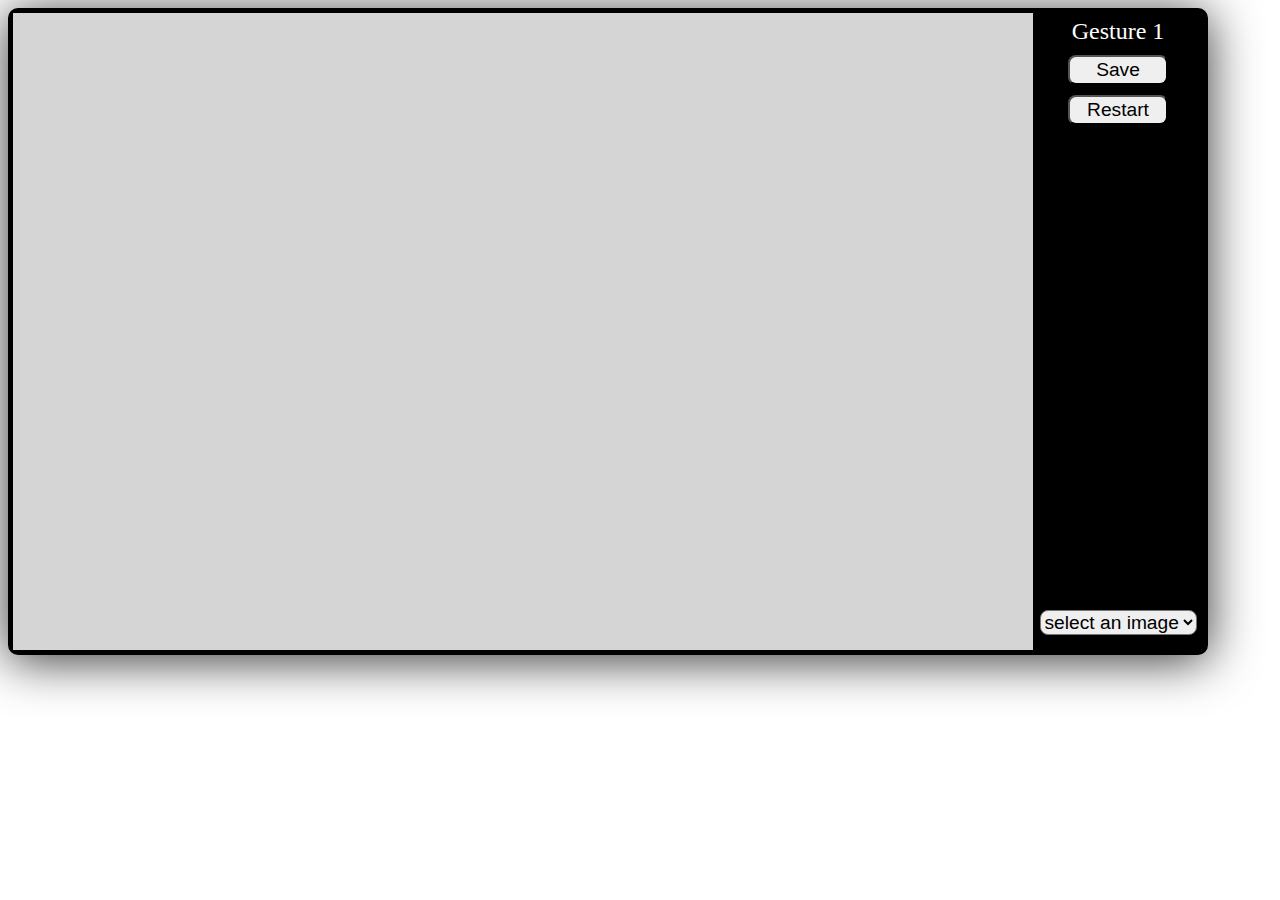
==== index.html @ 052070c7 "files for testing app" ====
<!doctype html>
<head>
  <title>6.857 Picture Gesture Authentication</title>
  <link rel="stylesheet" type="text/css" href="style.css">
  <script src="https://cdn.firebase.com/js/client/2.2.4/firebase.js"></script>
  <script src="draw.js"></script>
  <script src="images.js"></script>

</head>
<body onload="init()">
	<div id="container">
		<img id = "img" src="images/instructions.jpg">
		<!-- <img id = "img" src="images/waldo.jpg"> -->
		<canvas id="imgCanvas" width="1020" height="637"></canvas>
		<div id="sideBar">
			<div id = "labelDiv">
				<label id = "gestureLabel"></label></br>
			</div>
			<div id = "buttons">
				<button type="button" onclick="save()" id="saveButton">Save</button>
				<button type="button" onclick="restart()" id="restartButton">Restart</button>
			</div>
		</div>
		<div id = "selectionDiv">
			<select id = "imgSelector" onchange = "changeImg()">
				<option disabled selected value="instructions">select an image</option>
				<option value="spring_purple_flower">Flowers</option>
				<option value="waldo">Waldo</option>
				<option value="landscape">Landscape</option>
				<option value="cityscape">Cityscape</option>
				<option value="animal">Animals</option>
			</select>
		</div>
	</div>
</body>
</html>
---- style.css ----
body {overflow: hidden; }

#container{
    display:inline-block;
    height: 637px;
    width: 1190px;
    margin: 0 auto; 
    background: black; 
    position:relative; 
    border:5px solid black; 
    border-radius: 10px; 
    box-shadow: 0 5px 50px #333
}

#imgCanvas{
    position:absolute;
    left: 0px;
    top: 0px;
    z-index:20;
}

#gestureLabel{
	color: white;
	font-size: 150%;
}

button{
	position: relative;
	width: 100px;
	height: 30px;
    border-radius: 8px; 
    font-size: 120%;
    margin: 5px;
}

#sideBar{
	position: absolute;
	left: 1020px;
	top: 0px;
	width: 170px;
	height: 637px;
	text-align: center;
	/*background-color: red;*/
}

#labelDiv{
	padding: 5px;
}

img{
	width: 1020px;
	height: 637px;
}

#selectionDiv{
	position: absolute;
	left: 1020px;
	bottom:10px;
	text-align: center;
	width: 170px;
}

#imgSelector{
	border-radius: 8px; 
    font-size: 120%;
    margin: 5px;
}
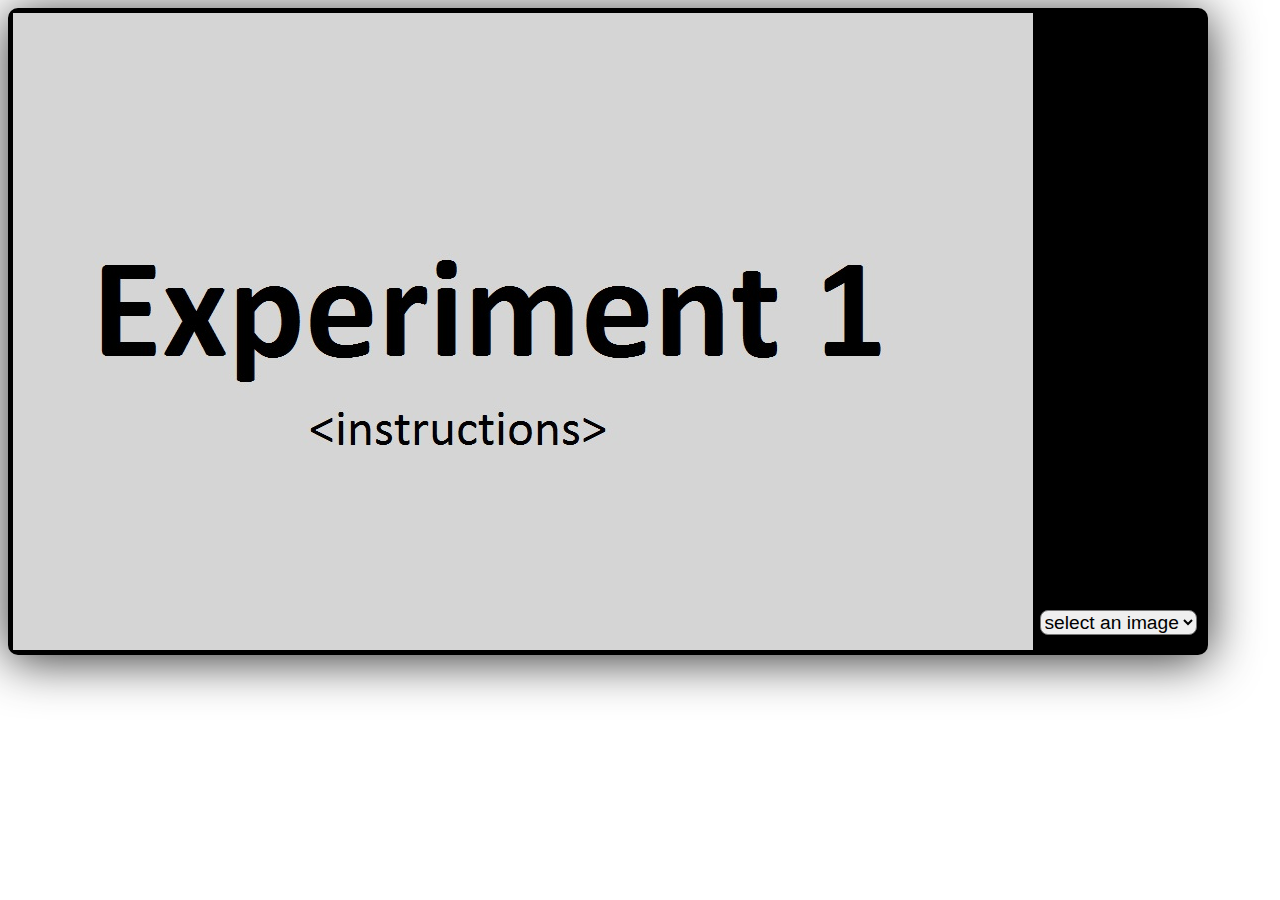
==== commit 91d861d0: "added experiment flow including survey" ====
--- a/index.html
+++ b/index.html
@@ -9,10 +9,10 @@
 </head>
 <body onload="init()">
 	<div id="container">
-		<img id = "img" src="images/instructions.jpg">
+		<img id = "img" src="images/instructions1.jpg">
 		<!-- <img id = "img" src="images/waldo.jpg"> -->
 		<canvas id="imgCanvas" width="1020" height="637"></canvas>
-		<div id="sideBar">
+		<div id="sideBar" style="visibility: hidden;">
 			<div id = "labelDiv">
 				<label id = "gestureLabel"></label></br>
 			</div>
@@ -29,6 +29,7 @@
 				<option value="landscape">Landscape</option>
 				<option value="cityscape">Cityscape</option>
 				<option value="animal">Animals</option>
+				<option value="portrait">Portrait</option>
 			</select>
 		</div>
 	</div>
--- a/style.css
+++ b/style.css
@@ -64,4 +64,8 @@
 	border-radius: 8px; 
     font-size: 120%;
     margin: 5px;
+}
+
+#survey{
+	
 }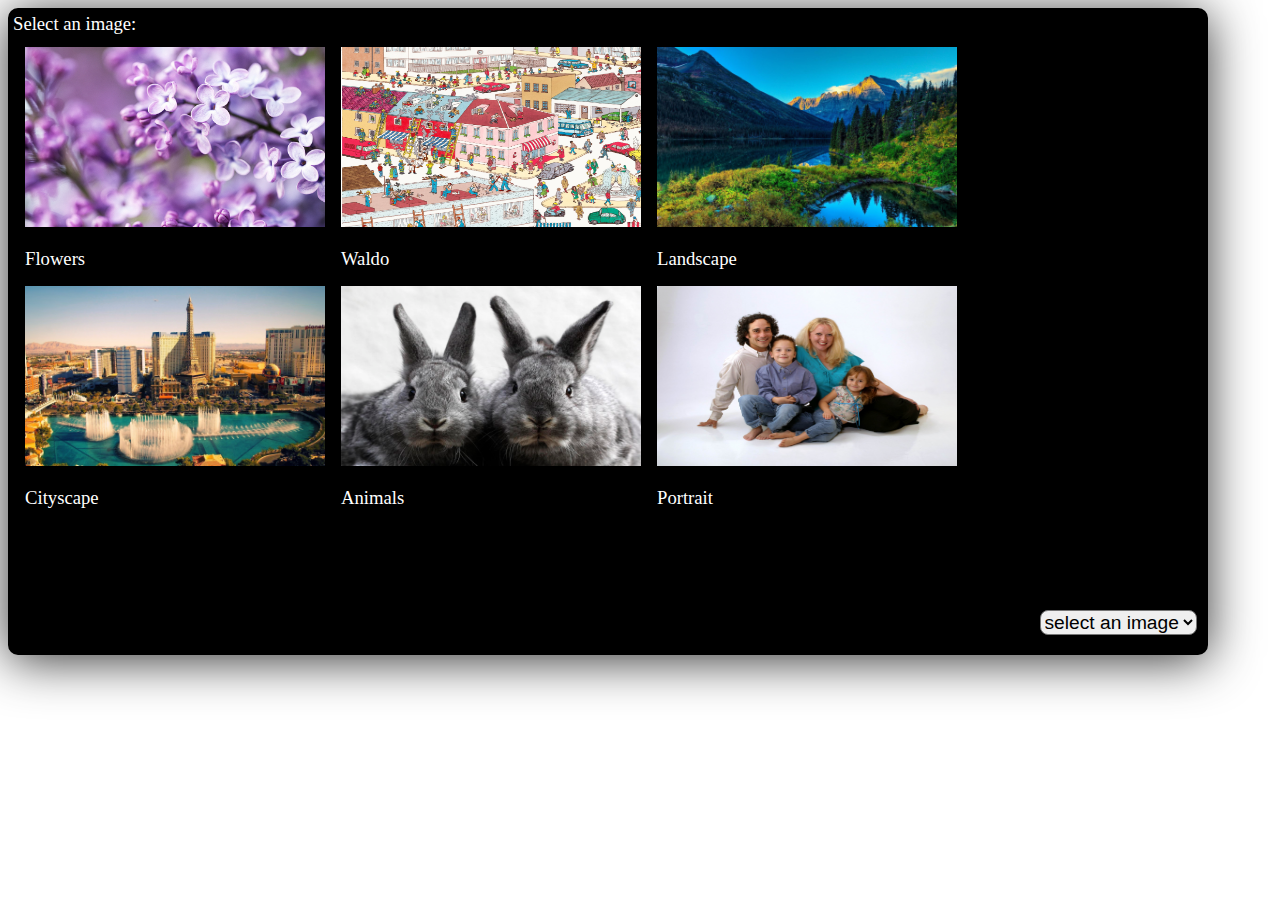
==== commit cf58a399: "added instructions image" ====
--- a/index.html
+++ b/index.html
@@ -9,7 +9,33 @@
 </head>
 <body onload="init()">
 	<div id="container">
-		<img id = "img" src="images/instructions1.jpg">
+		<!--<img id = "img" src="images/instructions1.jpg">-->
+		<div id = "choose_image" style="color: white; font-family: 'Trebuchet MS'; font-size: 14pt">
+			Select an image:
+			<table cellspacing = 8 cellpadding = 4>
+				<tr>
+					<td><img src="images/spring_purple_flower.jpg" style="width:300px; height:180px"></td>
+					<td><img src="images/waldo.jpg" style="width:300px; height:180px"></td>
+					<td><img src="images/landscape.jpg" style="width:300px; height:180px"></td>
+				</tr>
+				<tr>
+					<td>Flowers</td>
+					<td>Waldo</td>
+					<td>Landscape</td>
+				</tr>
+				<tr>
+					<td><img src="images/cityscape.jpg" style="width:300px; height:180px"></td>
+					<td><img src="images/animal.jpg" style="width:300px; height:180px"></td>
+					<td><img src="images/portrait.jpg" style="width:300px; height:180px"></td>
+				</tr>
+				<tr>
+					<td>Cityscape</td>
+					<td>Animals</td>
+					<td>Portrait</td>
+				</tr>
+			</table>
+		</div>
+
 		<!-- <img id = "img" src="images/waldo.jpg"> -->
 		<canvas id="imgCanvas" width="1020" height="637"></canvas>
 		<div id="sideBar" style="visibility: hidden;">
@@ -33,5 +59,6 @@
 			</select>
 		</div>
 	</div>
+
 </body>
 </html>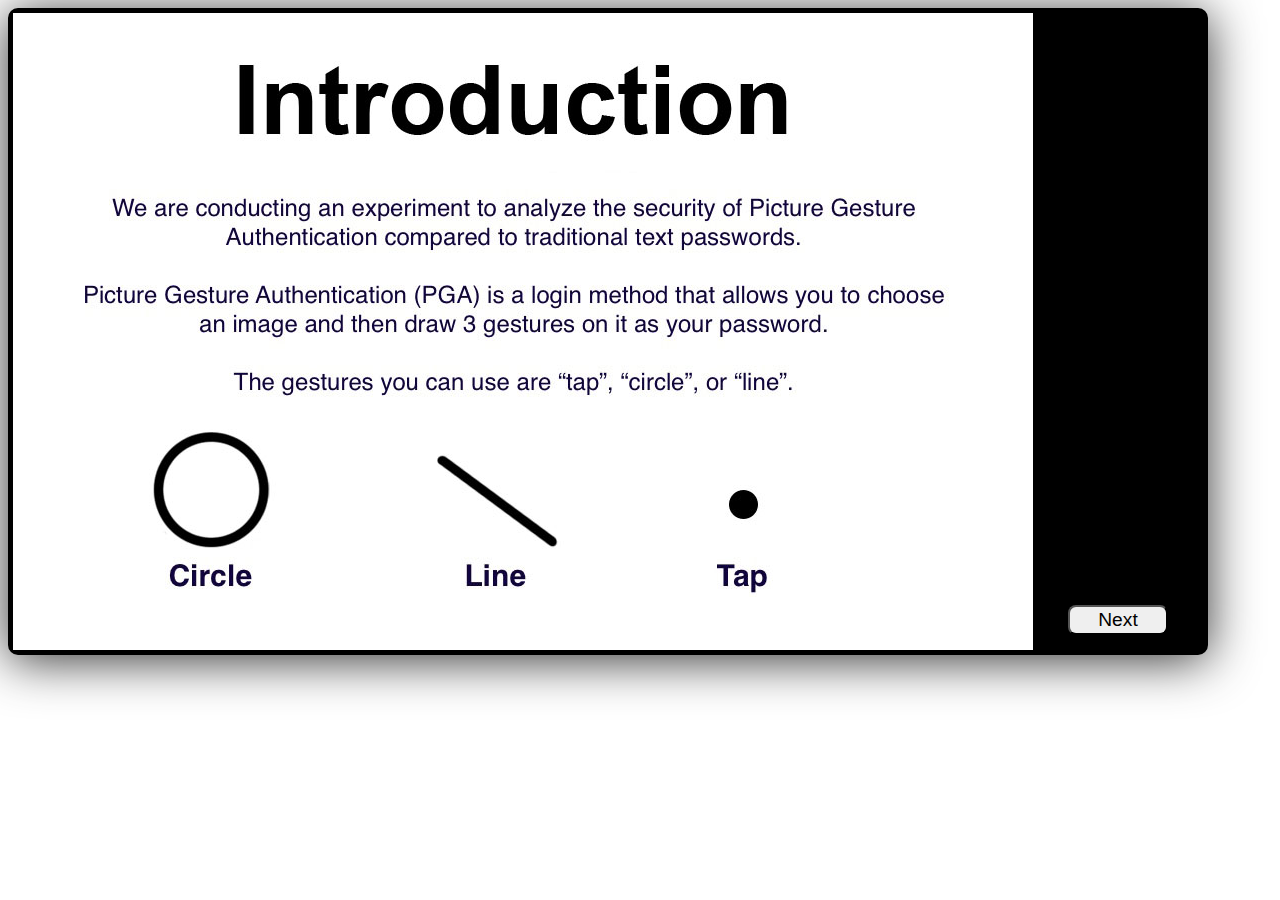
==== commit 3c8a8185: "added thumbnails and updated workflow" ====
--- a/index.html
+++ b/index.html
@@ -9,14 +9,16 @@
 </head>
 <body onload="init()">
 	<div id="container">
-		<!--<img id = "img" src="images/instructions1.jpg">-->
-		<div id = "choose_image" style="color: white; font-family: 'Trebuchet MS'; font-size: 14pt">
-			Select an image:
-			<table cellspacing = 8 cellpadding = 4>
+		<img id = "img" src="images/introduction.jpg">
+		<!-- <img id = "img" src="images/waldo.jpg"> -->
+		<canvas id="imgCanvas" width="1020" height="637"></canvas>
+		<div id = "imageThumbs" style="visibility: hidden;">
+			<label id="selectLabel">Select an image:</label>
+			<table cellspacing = 10 cellpadding = 4>
 				<tr>
-					<td><img src="images/spring_purple_flower.jpg" style="width:300px; height:180px"></td>
-					<td><img src="images/waldo.jpg" style="width:300px; height:180px"></td>
-					<td><img src="images/landscape.jpg" style="width:300px; height:180px"></td>
+					<td><img class = "thumb" src="images/spring_purple_flower.jpg" onclick="clickImg('spring_purple_flower')"></td>
+					<td><img class = "thumb" src="images/waldo.jpg" onclick="clickImg('waldo')"></td>
+					<td><img class = "thumb" src="images/landscape.jpg" onclick="clickImg('landscape')"></td>
 				</tr>
 				<tr>
 					<td>Flowers</td>
@@ -24,9 +26,9 @@
 					<td>Landscape</td>
 				</tr>
 				<tr>
-					<td><img src="images/cityscape.jpg" style="width:300px; height:180px"></td>
-					<td><img src="images/animal.jpg" style="width:300px; height:180px"></td>
-					<td><img src="images/portrait.jpg" style="width:300px; height:180px"></td>
+					<td><img class = "thumb" src="images/cityscape.jpg" onclick="clickImg('cityscape')"></td>
+					<td><img class = "thumb" src="images/animal.jpg" onclick="clickImg('animal')"></td>
+					<td><img class = "thumb" src="images/portrait.jpg" onclick="clickImg('portrait')"></td>
 				</tr>
 				<tr>
 					<td>Cityscape</td>
@@ -35,9 +37,6 @@
 				</tr>
 			</table>
 		</div>
-
-		<!-- <img id = "img" src="images/waldo.jpg"> -->
-		<canvas id="imgCanvas" width="1020" height="637"></canvas>
 		<div id="sideBar" style="visibility: hidden;">
 			<div id = "labelDiv">
 				<label id = "gestureLabel"></label></br>
@@ -48,8 +47,7 @@
 			</div>
 		</div>
 		<div id = "selectionDiv">
-			<select id = "imgSelector" onchange = "changeImg()">
-				<option disabled selected value="instructions">select an image</option>
+			<select id = "imgSelector" onchange = "changeImg()" style="visibility: hidden;">
 				<option value="spring_purple_flower">Flowers</option>
 				<option value="waldo">Waldo</option>
 				<option value="landscape">Landscape</option>
@@ -57,8 +55,8 @@
 				<option value="animal">Animals</option>
 				<option value="portrait">Portrait</option>
 			</select>
+			<button type="button" onclick="startExperiment1()" id="nextButton">Next</button>
 		</div>
 	</div>
-
 </body>
 </html>--- a/style.css
+++ b/style.css
@@ -66,6 +66,24 @@
     margin: 5px;
 }
 
-#survey{
-	
+#imageThumbs{
+	width: 800px;
+	position: absolute;
+	top: 30px;
+	left: 30px;
+	color: white;
+	font-family: 'Trebuchet MS';
+	font-size: 14pt;
+	z-index: 40;
+}
+
+.thumb{
+	width: 360px;
+	height: 216px;
+	border-radius: 8px;
+	z-index: 60px; 
+}
+
+#selectLabel{
+	font-size: 150%;
 }